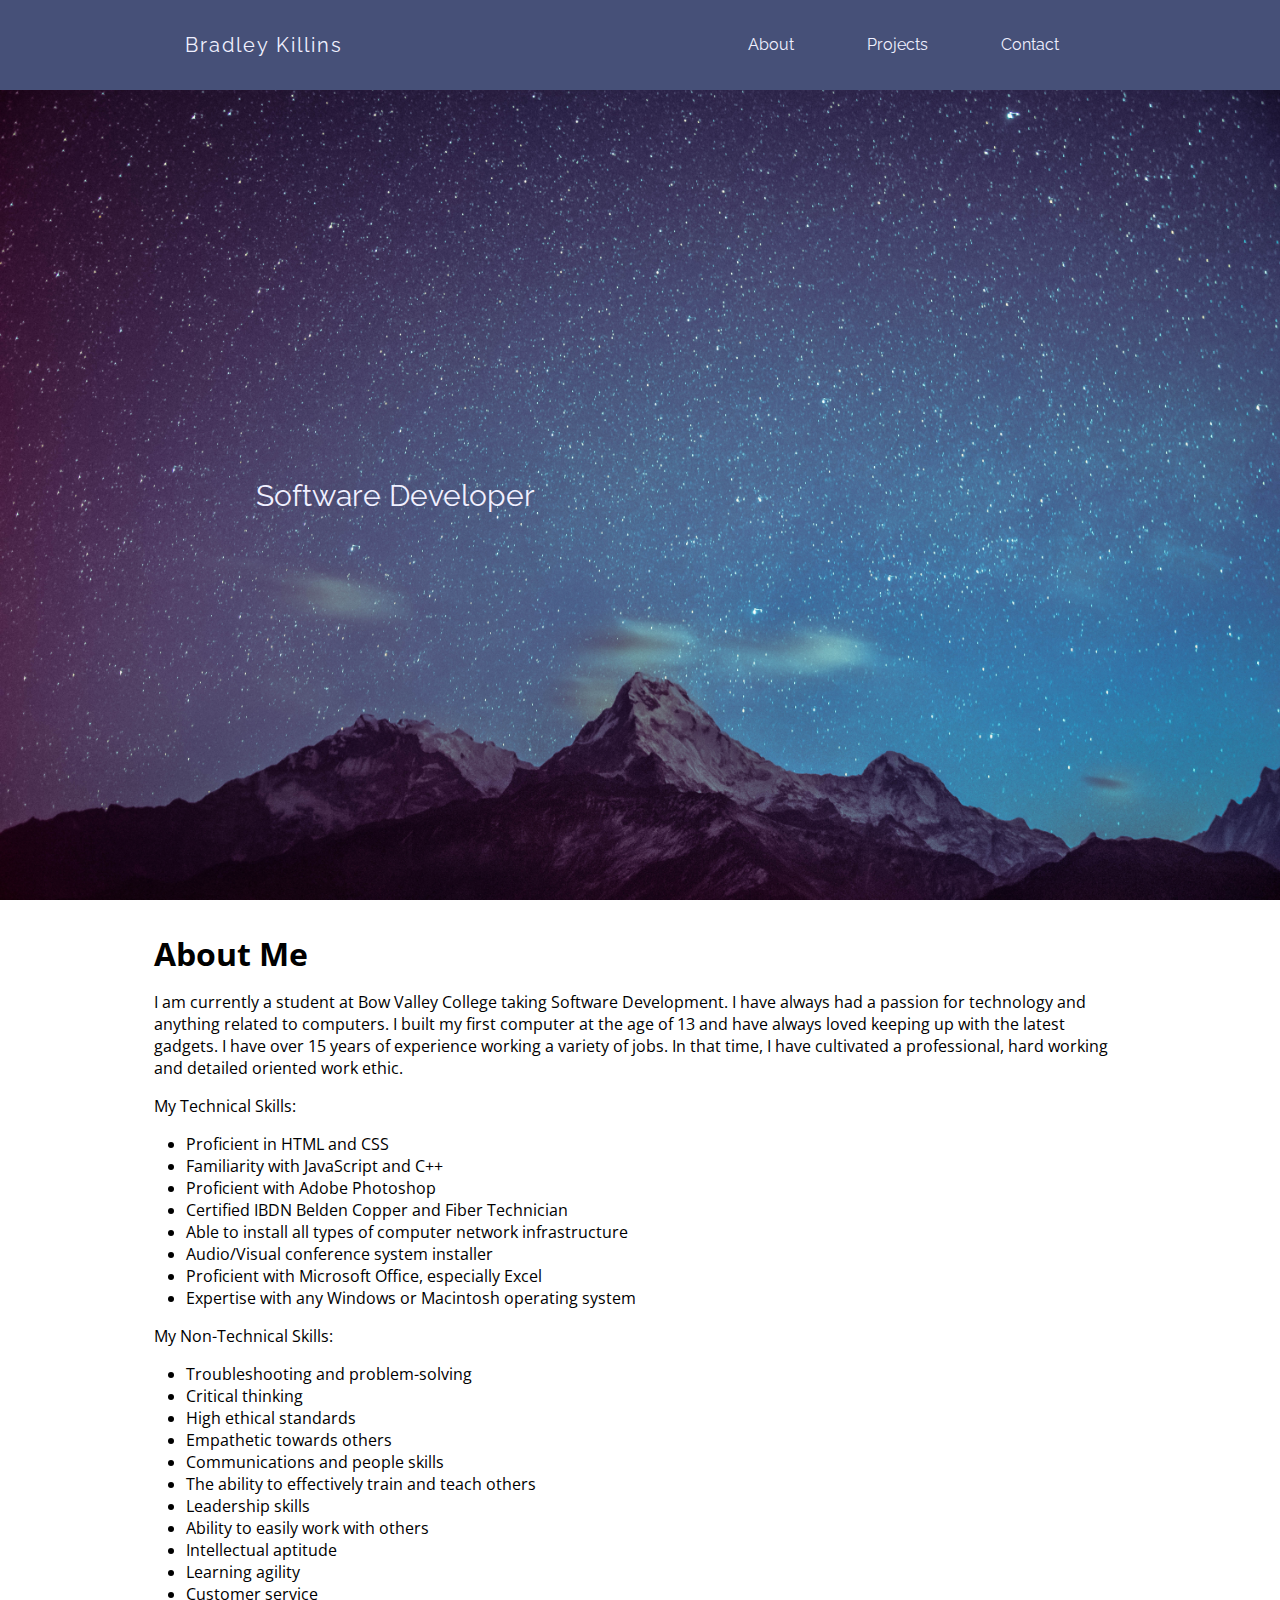
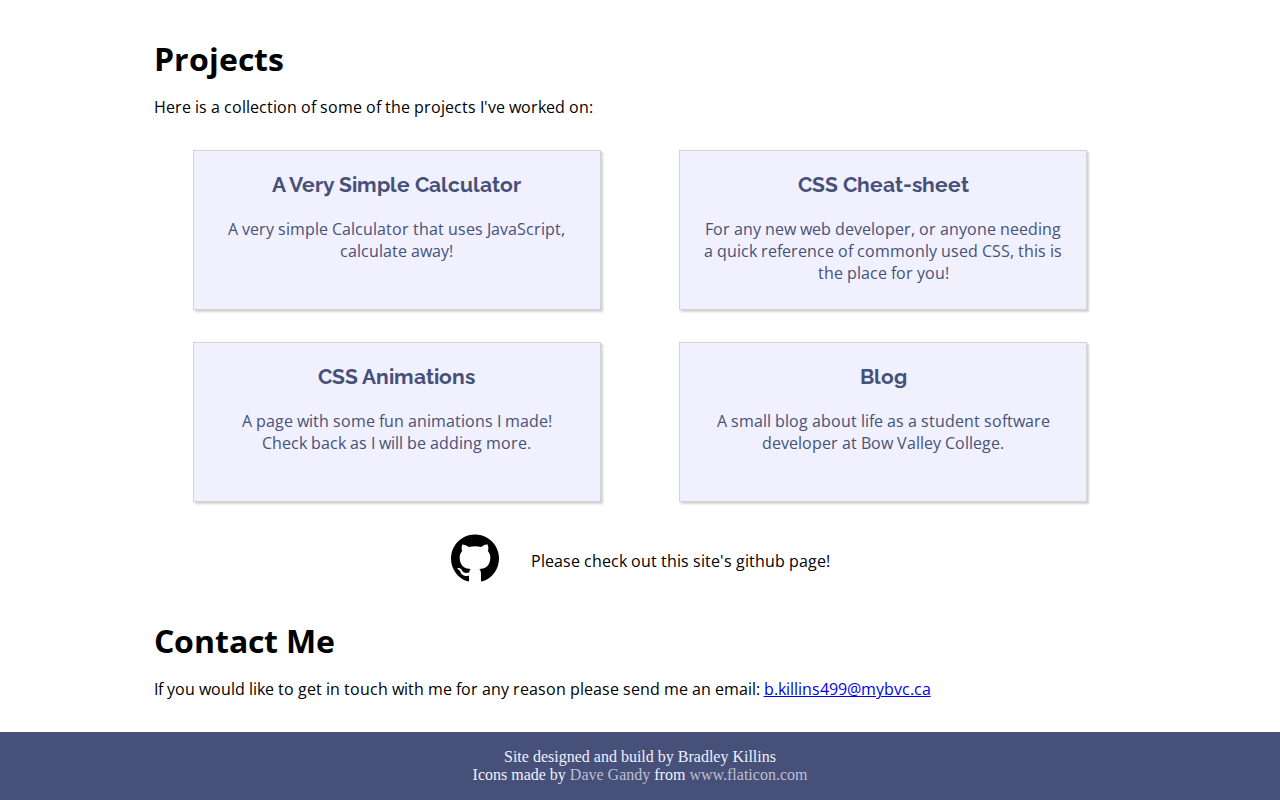
==== index.html @ 469d1066 "small acessability tweaks" ====
<!DOCTYPE html>
<html lang="en">
  <head>
    <!-- Global site tag (gtag.js) - Google Analytics -->
    <script
      async
      src="https://www.googletagmanager.com/gtag/js?id=UA-152422718-1"
    ></script>
    <script>
      window.dataLayer = window.dataLayer || [];
      function gtag() {
        dataLayer.push(arguments);
      }
      gtag("js", new Date());

      gtag("config", "UA-152422718-1");
    </script>

    <meta charset="UTF-8" />
    <meta name="viewport" content="width=device-width, initial-scale=1.0" />
    <title>Bradley Killins - Software Developer</title>
    <link rel="stylesheet" href="styles.css" />

    <!-- Google Fonts -->
    <link
      href="https://fonts.googleapis.com/css?family=Raleway&display=swap"
      rel="stylesheet"
    />
    <link
      href="https://fonts.googleapis.com/css?family=Open+Sans&display=swap"
      rel="stylesheet"
    />
  </head>
  <body>
    <header>
      <section class="head">
        <div class="myName"><a href="#">Bradley Killins</a></div>
        <nav class="navMenu">
          <ul class="menuLinks">
            <li><a href="#about">About</a></li>
            <li><a href="#project">Projects</a></li>
            <li><a href="#contact">Contact</a></li>
          </ul>
        </nav>
        <div class="smallMenu">
          <div class="line"></div>
          <div class="line"></div>
          <div class="line"></div>
        </div>
      </section>
    </header>
    <main>
      <section class="splash">
        <div class="title">Software Developer</div>
      </section>
      <section id="about" class="content">
        <h1>About Me</h1>
        <p>
          I am currently a student at Bow Valley College taking Software
          Development. I have always had a passion for technology and anything
          related to computers. I built my first computer at the age of 13 and
          have always loved keeping up with the latest gadgets. I have over 15
          years of experience working a variety of jobs. In that time, I have
          cultivated a professional, hard working and detailed oriented work
          ethic.
        </p>
        <h4>My Technical Skills:</h4>
        <ul>
          <li>Proficient in HTML and CSS</li>
          <li>Familiarity with JavaScript and C++</li>
          <li>Proficient with Adobe Photoshop</li>
          <li>Certified IBDN Belden Copper and Fiber Technician</li>
          <li>Able to install all types of computer network infrastructure</li>
          <li>Audio/Visual conference system installer</li>
          <li>Proficient with Microsoft Office, especially Excel</li>
          <li>Expertise with any Windows or Macintosh operating system</li>
        </ul>
        <h4>My Non-Technical Skills:</h4>
        <ul>
          <li>Troubleshooting and problem-solving</li>
          <li>Critical thinking</li>
          <li>High ethical standards</li>
          <li>Empathetic towards others</li>
          <li>Communications and people skills</li>
          <li>The ability to effectively train and teach others</li>
          <li>Leadership skills</li>
          <li>Ability to easily work with others</li>
          <li>Intellectual aptitude</li>
          <li>Learning agility</li>
          <li>Customer service</li>
        </ul>
      </section>
      <section id="project" class="content">
        <h1>Projects</h1>
        <p>Here is a collection of some of the projects I've worked on:</p>
        <div class="cardContainer">
          <div class="card">
            <a href="calc.html"
              ><div class="cardIn">
                <h2 class="cardTitle">A Very Simple Calculator</h2>
                <p>
                  A very simple Calculator that uses JavaScript, calculate away!
                </p>
              </div></a
            >
          </div>
          <div class="card">
            <a href="cheat.html"
              ><div class="cardIn">
                <h2 class="cardTitle">CSS Cheat-sheet</h2>
                <p>
                  For any new web developer, or anyone needing a quick reference
                  of commonly used CSS, this is the place for you!
                </p>
              </div></a
            >
          </div>
          <div class="card">
            <a href="animations.html"
              ><div class="cardIn">
                <h2 class="cardTitle">CSS Animations</h2>
                <p>
                  A page with some fun animations I made! Check back as I will
                  be adding more.
                </p>
              </div></a
            >
          </div>
          <div class="card">
            <a href="blog.html"
              ><div class="cardIn">
                <h2 class="cardTitle">Blog</h2>
                <p>
                  A small blog about life as a student software developer at Bow
                  Valley College.
                </p>
              </div></a
            >
          </div>
        </div>
        <div class="github">
          <div>
            <a
              href="https://github.com/bradkillins/personalSite"
              target="_blank"
              title="github.com/bradkillins/personalSite"
              ><img class="icon" src="assets/github-logo.svg" alt="Github Icon"
            /></a>
          </div>
          <div><p>Please check out this site's github page!</p></div>
        </div>
      </section>
      <section id="contact" class="content">
        <h1>Contact Me</h1>
        <p>
          If you would like to get in touch with me for any reason please send
          me an email:
          <a href="mailto:b.killins499@mybvc.ca">b.killins499@mybvc.ca</a>
        </p>
      </section>
    </main>
    <footer>
      <section class="footer">
        <p>
          Site designed and build by Bradley Killins<br />
          Icons made by
          <a
            href="https://www.flaticon.com/authors/dave-gandy"
            target="_blank"
            title="Dave Gandy"
            >Dave Gandy</a
          >
          from
          <a href="https://www.flaticon.com/" title="Flaticon" target="_blank"
            >www.flaticon.com</a
          >
        </p>
      </section>
    </footer>
    <script src="menu.js"></script>
  </body>
</html>
---- styles.css ----
/* 
Inspiration for the navigation menu from Dev Ed:
https://www.youtube.com/channel/UClb90NQQcskPUGDIXsQEz5Q

Inspiration for CSS Animations from https://codepen.io/

Main resources used: 
  https://developer.mozilla.org/en-US/
  https://www.w3schools.com/

*/

/* --Custom Properties-- */

:root {
  --mainDarkColor: rgb(70, 80, 120);
  --mainLightColor: rgb(240, 240, 255);
  --cardHoverColor: rgb(230, 230, 245);
  --mainFont: "Open Sans", sans-serif;
  --accentFont: "Raleway", sans-serif;
}

/* --Zero out defaults */
* {
  padding: 0;
  margin: 0;
  box-sizing: border-box;
}
/*
body {
  font-family: "Raleway", sans-serif;
}
*/
p {
  margin-top: 1em;
}

/* ---Header--- */
header {
  font-family: var(--accentFont);
  position: fixed;
  width: 100vw;
  top: 0;
}

.head {
  display: flex;
  justify-content: space-around;
  background-color: var(--mainDarkColor);
  height: 10vh;
  font-size: 16px;
}

.myName {
  display: inline-block;
  margin: auto 0;
  font-size: 20px;
  font-weight: bold;
  letter-spacing: 2px;
}

.myName a {
  text-decoration: none;
  color: var(--mainLightColor);
  font-weight: normal;
  z-index: 5;
}

.myName a:hover {
  font-weight: bold;
}

/* ---Wide Nav Menu--- */
.navMenu {
  margin: auto 0;
  width: 30%;
}

.menuLinks {
  display: flex;
  justify-content: space-around;
  width: 100%;
  list-style: none;
}

.menuLinks a {
  text-decoration: none;
  color: var(--mainLightColor);
  padding: 0.2em;
}

.menuLinks a:hover {
  font-weight: bold;
}

/* ---Menu for Project Pages--- */

.proMenu {
  margin: auto 0;
  width: 30%;
}

.proLink a {
  text-decoration: none;
  color: var(--mainLightColor);
}
.proLink a:hover {
  font-weight: bold;
}

.proMenu ul {
  display: flex;
  justify-content: space-around;
  width: 100%;
  list-style: none;
}

/* ---Hamburger Menu--- */
.smallMenu {
  display: none;
  margin: auto 0;
}
.line {
  width: 20px;
  height: 2px;
  background-color: var(--mainLightColor);
  margin-top: 4px;
}

/* ---Splash Page--- */
.splash {
  display: flex;
  align-content: center;
  margin-top: 10vh;
  /*-- url("/assets/star-mountains-unsplash.jpg") --*/
  background-image: url("assets/star-mountains-unsplash.jpg");
  background-size: cover;
  background-position-y: bottom;
  height: 90vh;
}

/* ---Splash Page Title--- */
.title {
  text-align: center;
  font-size: 30px;
  color: var(--mainLightColor);
  margin: auto 20vw;
  font-family: var(--accentFont);
}

/* ---Content Section--- */
.content {
  margin: 2em 12vw;
  font-size: 1rem;
  font-family: var(--mainFont);
}

.content h2 {
  margin: 1em 0;
  font-size: 1.3em;
}

.content h3 {
  margin: 1em 0;
}

.content h4 {
  margin: 1em 0;
  font-weight: normal;
}

.content h5 {
  margin: 1em 0;
  text-decoration: underline;
  font-size: 1em;
}

.content ul {
  margin-left: 2em;
}
/* Adds Padding for the fixed Nav Bar 
  when the internal link is used  */
#about:target {
  padding-top: 10.5vh;
}
#project:target {
  padding-top: 10.5vh;
}

.colContainer {
  display: flex;
  flex-wrap: wrap;
}

.col {
  width: 50%;
  min-width: 360px;
}

/* --Blog-- */

.blog {
  display: flex;
  flex-direction: column;
  margin: 2em;
}

.postContainer {
  background-color: var(--mainLightColor);
  margin: 1em 0;
}

.postHead {
  display: flex;
  justify-content: space-between;
  margin: 0 1em;
}

.postTitle {
  margin: 1em 0;
  font-weight: bold;
  font-size: 1.2em;
}

.postDate {
  margin: auto 0;
  padding: 0.5em;
}

.postBody {
  margin: 1em;
}

/* --Project Section-- */

.cardContainer {
  margin-top: 1em;
  display: flex;
  flex-wrap: wrap;
  justify-content: space-around;
}

.card {
  width: 42%;
  min-width: 350px;
  height: 160px;
  margin: 1em;
  box-shadow: 2px 2px 2px lightgrey;
  border: 1px solid lightgrey;
  background-color: var(--mainLightColor);
  text-align: center;
}

.card:hover {
  background-color: var(--cardHoverColor);
}

.cardIn {
  width: 100%;
  height: 100%;
}

.cardTitle {
  margin-top: 1em;
  font-family: var(--accentFont);
}

.card a {
  text-decoration: none;
  color: var(--mainDarkColor);
}

.card p {
  margin: 1em 1.5em;
}

.icon {
  width: 48px;
}

.github {
  margin: 1em 0;
  display: flex;
  justify-content: center;
}

.github div {
  margin: 0 1em;
}

/* --Footer Section-- */

.footer {
  background-color: var(--mainDarkColor);
  font-size: 1rem;
  text-align: center;
  color: var(--mainLightColor);
}

.footer p {
  padding: 1em 0;
}

.footer a {
  color: rgb(190, 190, 210);
  text-decoration: none;
}

.footer a:hover {
  color: var(--mainLightColor);
}

/* --Spacer sized to nav bar height-- */
.spacer {
  margin-top: 10.5vh;
}

/* --CSS styles for viewport width <= 1027px (Tablet)--*/

@media screen and (max-width: 1027px) {
  .card {
    width: 80%;
  }
}

/* --CSS styles for viewport width <= 800px (Mobile)--*/

@media screen and (max-width: 800px) {
  /* --Links from nav bar styled into a vertical list
     menu. By default menu is translated 100vh above
     the screen.  -- */
  .menuLinks {
    position: absolute;
    top: 10vh;
    right: 0;
    height: 65vh;
    display: flex;
    flex-direction: column;
    background-color: rgb(80, 92, 141);
    align-items: center;
    width: 55%;
    transform: translateY(-100vh);
    transition: transform 0.4s ease-in-out;
  }

  .smallMenu {
    display: block;
    transform: translateX(-10vw);
    cursor: pointer;
  }

  /* --Using Javascript in menu.js to toggle this class
     on/off. Opens the mobile menu by translating menu
     back to viewable position. -- */
  .smallMenuOpen {
    transform: translateY(0);
  }
  /* --Moves the splash page title further left on mobile-- */
  .title {
    margin: auto 10vw;
  }
}
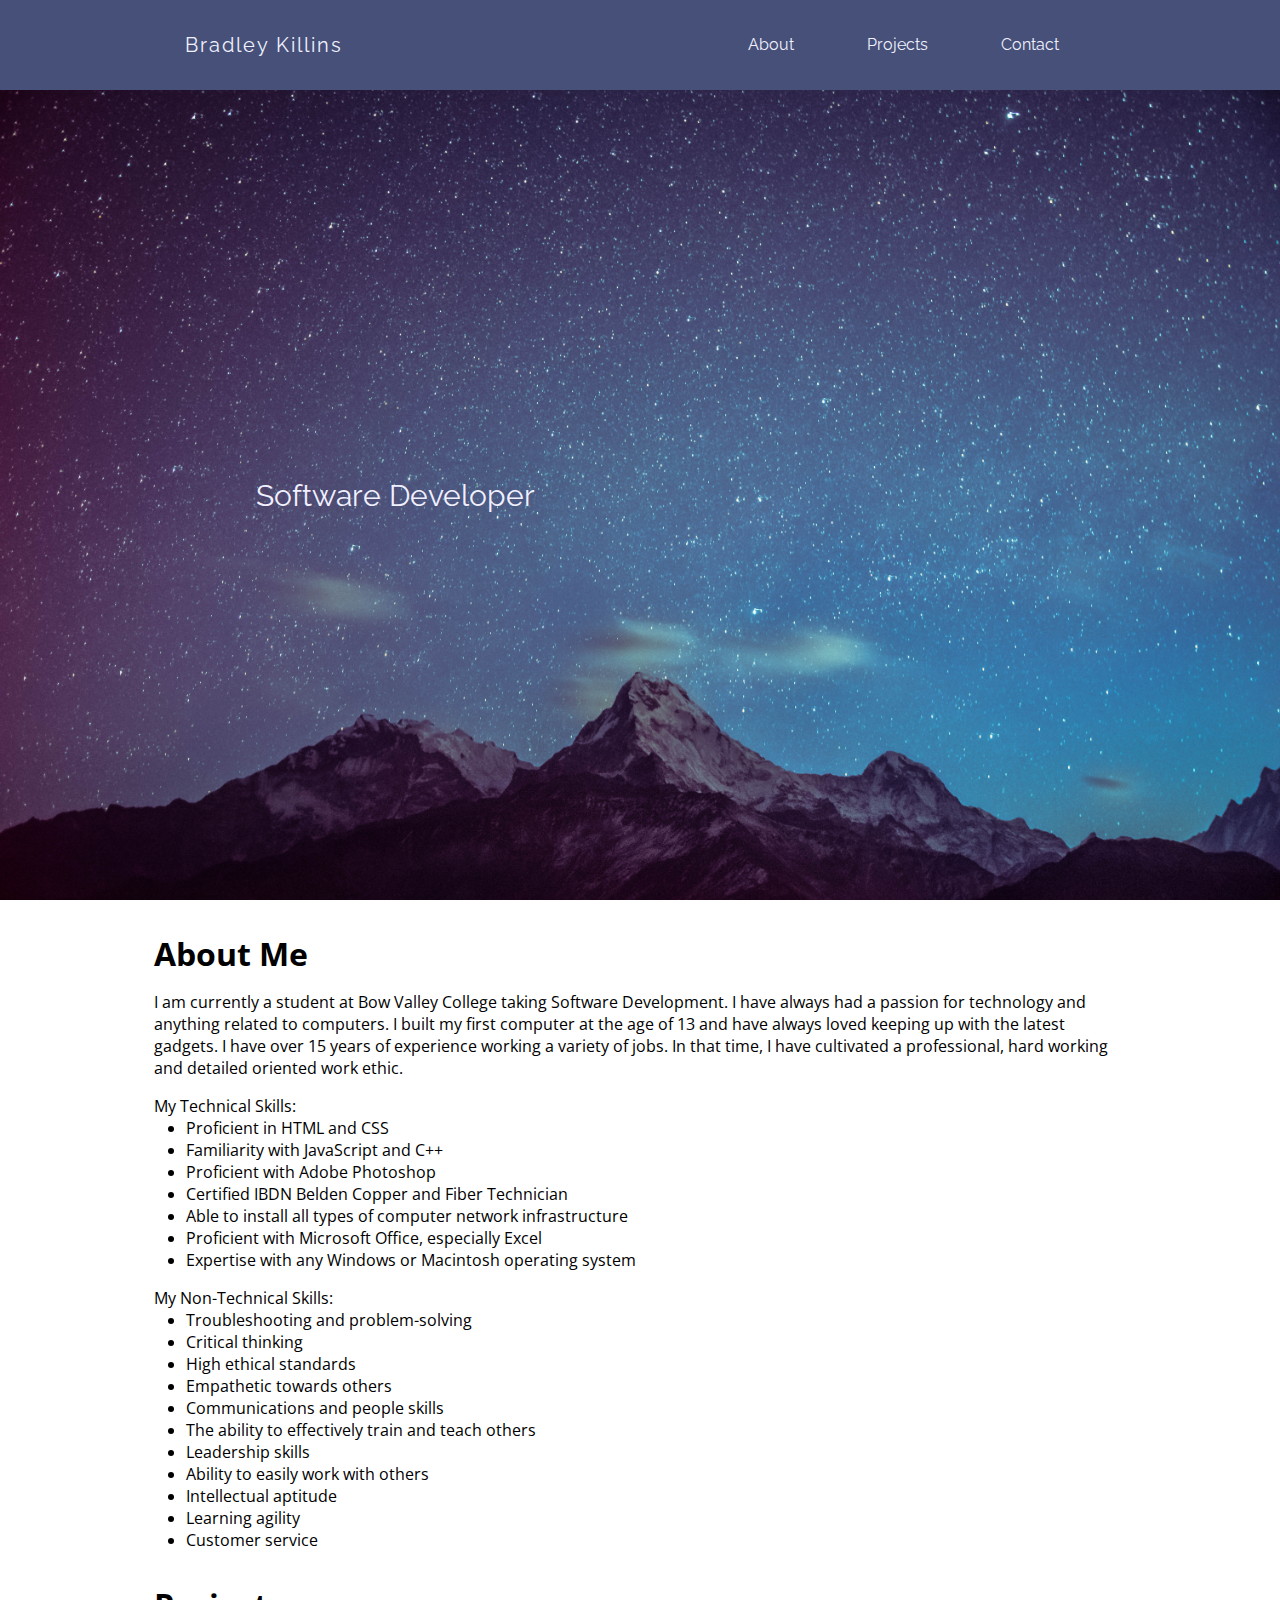
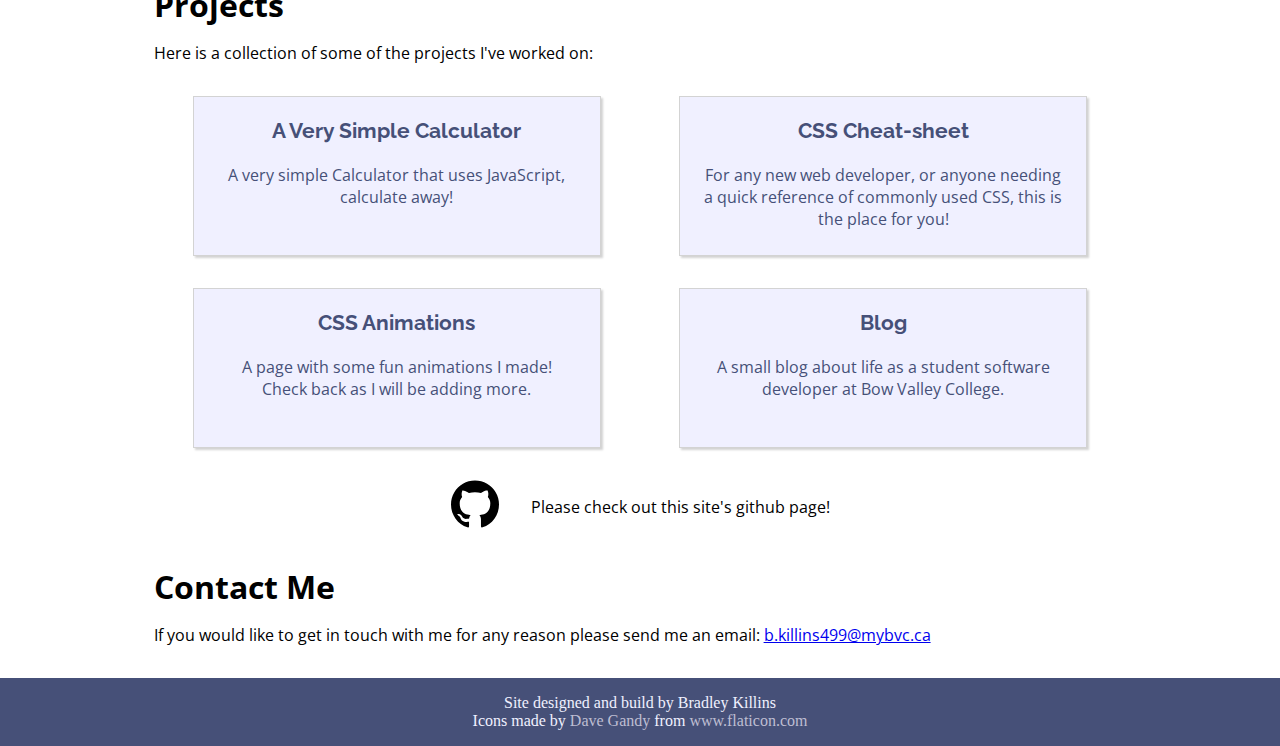
==== commit 9942c7da: "Final commit before assesment" ====
--- a/index.html
+++ b/index.html
@@ -1,3 +1,20 @@
+<!--
+
+Inspiration for the navigation menu from Dev Ed:
+https://www.youtube.com/channel/UClb90NQQcskPUGDIXsQEz5Q
+
+Specifically this video by Dev Ed:
+https://www.youtube.com/watch?v=gXkqy0b4M5g
+
+Inspiration for CSS Animations from https://codepen.io/
+
+Main resources used: 
+  https://developer.mozilla.org/en-US/
+  https://www.w3schools.com/
+  https://devhints.io/css
+
+-->
+
 <!DOCTYPE html>
 <html lang="en">
   <head>
@@ -33,7 +50,7 @@
   </head>
   <body>
     <header>
-      <section class="head">
+      <div class="head">
         <div class="myName"><a href="#">Bradley Killins</a></div>
         <nav class="navMenu">
           <ul class="menuLinks">
@@ -47,12 +64,12 @@
           <div class="line"></div>
           <div class="line"></div>
         </div>
-      </section>
+      </div>
     </header>
     <main>
-      <section class="splash">
+      <div class="splash">
         <div class="title">Software Developer</div>
-      </section>
+      </div>
       <section id="about" class="content">
         <h1>About Me</h1>
         <p>
@@ -64,18 +81,17 @@
           cultivated a professional, hard working and detailed oriented work
           ethic.
         </p>
-        <h4>My Technical Skills:</h4>
+        <p>My Technical Skills:</p>
         <ul>
           <li>Proficient in HTML and CSS</li>
           <li>Familiarity with JavaScript and C++</li>
           <li>Proficient with Adobe Photoshop</li>
           <li>Certified IBDN Belden Copper and Fiber Technician</li>
           <li>Able to install all types of computer network infrastructure</li>
-          <li>Audio/Visual conference system installer</li>
           <li>Proficient with Microsoft Office, especially Excel</li>
           <li>Expertise with any Windows or Macintosh operating system</li>
         </ul>
-        <h4>My Non-Technical Skills:</h4>
+        <p>My Non-Technical Skills:</p>
         <ul>
           <li>Troubleshooting and problem-solving</li>
           <li>Critical thinking</li>
@@ -160,7 +176,7 @@
       </section>
     </main>
     <footer>
-      <section class="footer">
+      <div class="footer">
         <p>
           Site designed and build by Bradley Killins<br />
           Icons made by
@@ -175,8 +191,8 @@
             >www.flaticon.com</a
           >
         </p>
-      </section>
+      </div>
     </footer>
-    <script src="menu.js"></script>
+    <script src="toggleClass.js"></script>
   </body>
 </html>
--- a/styles.css
+++ b/styles.css
@@ -2,15 +2,30 @@
 Inspiration for the navigation menu from Dev Ed:
 https://www.youtube.com/channel/UClb90NQQcskPUGDIXsQEz5Q
 
+Specifically this video by Dev Ed:
+https://www.youtube.com/watch?v=gXkqy0b4M5g
+
 Inspiration for CSS Animations from https://codepen.io/
 
 Main resources used: 
   https://developer.mozilla.org/en-US/
   https://www.w3schools.com/
+  https://devhints.io/css
 
 */
 
-/* --Custom Properties-- */
+/* --Custom Properties-- 
+
+-----PLEASE TAKE NOTE-----
+CSS custom properties have not yet been included in 
+W3C Validator, therefore errors are generated that are
+not correct. My implementation of custom properties are 
+executed correctly, please ignore validation errors about 
+custom properties.
+
+See - https://github.com/w3c/css-validator/issues/111
+
+*/
 
 :root {
   --mainDarkColor: rgb(70, 80, 120);
@@ -164,11 +179,6 @@
   margin: 1em 0;
 }
 
-.content h4 {
-  margin: 1em 0;
-  font-weight: normal;
-}
-
 .content h5 {
   margin: 1em 0;
   text-decoration: underline;
@@ -178,8 +188,9 @@
 .content ul {
   margin-left: 2em;
 }
-/* Adds Padding for the fixed Nav Bar 
-  when the internal link is used  */
+
+/* Add Padding for the fixed Nav Bar 
+  when internal link is used  */
 #about:target {
   padding-top: 10.5vh;
 }
@@ -195,6 +206,60 @@
 .col {
   width: 50%;
   min-width: 360px;
+}
+
+/* --Calculator-- */
+
+.calc {
+  margin: 1em 0;
+  background-color: var(--mainLightColor);
+  min-width: 200px;
+}
+
+.btn {
+  color: var(--mainLightColor);
+  background-color: var(--mainDarkColor);
+  text-align: center;
+  cursor: pointer;
+  width: 20%;
+  height: 32px;
+  padding: 4px;
+  border: solid black 1px;
+  margin: 0.2em;
+}
+
+.resultDisplay {
+  color: var(--mainLightColor);
+  background-color: var(--mainDarkColor);
+  margin: 0.2em;
+  width: 40%;
+  display: flex;
+  justify-content: space-around;
+}
+
+.result {
+  margin: auto 0;
+  padding: 0 2px;
+  font-size: 1.2em;
+  font-weight: bold;
+}
+
+#value1,
+#value2 {
+  width: 35%;
+}
+
+.topCalc {
+  justify-content: space-evenly;
+}
+
+.operators {
+  display: flex;
+}
+
+#clear {
+  min-width: 50px;
+  margin: 0 auto;
 }
 
 /* --Blog-- */
@@ -328,7 +393,7 @@
 @media screen and (max-width: 800px) {
   /* --Links from nav bar styled into a vertical list
      menu. By default menu is translated 100vh above
-     the screen.  -- */
+     the screen. -- */
   .menuLinks {
     position: absolute;
     top: 10vh;
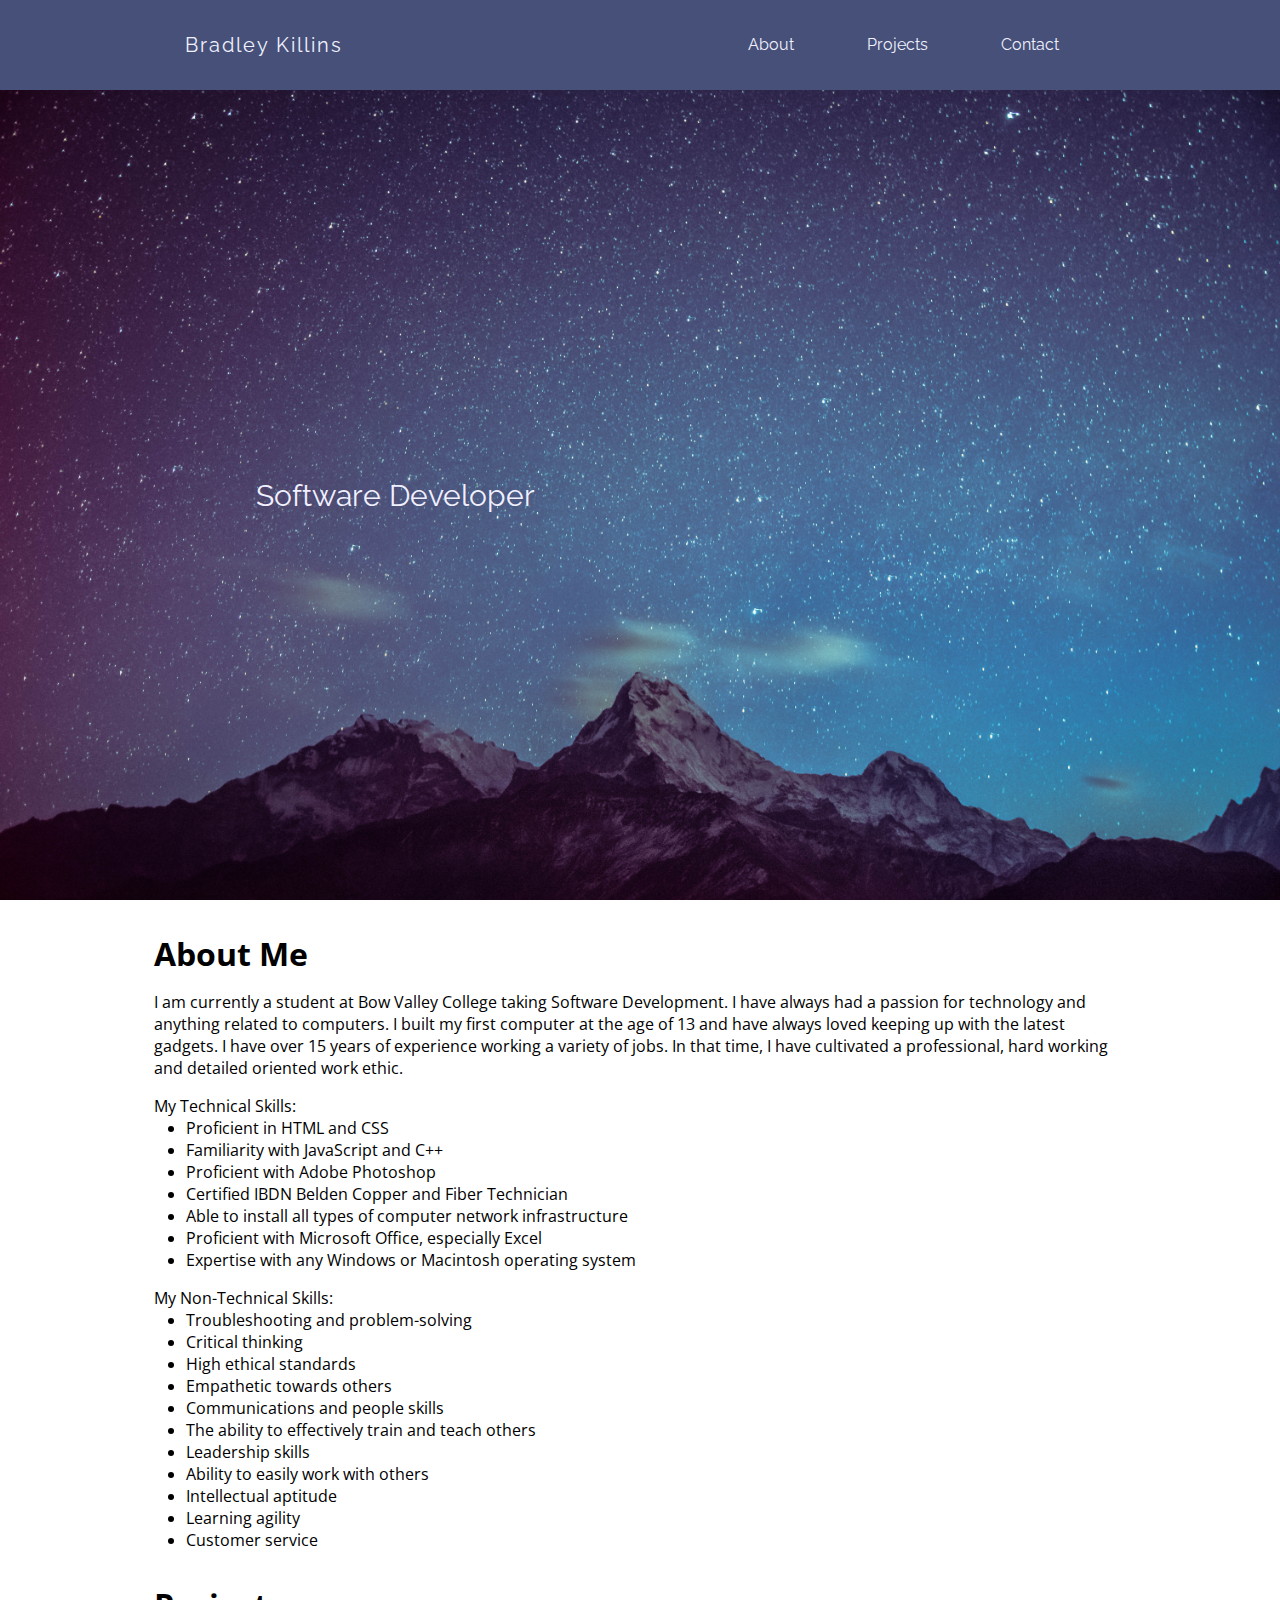
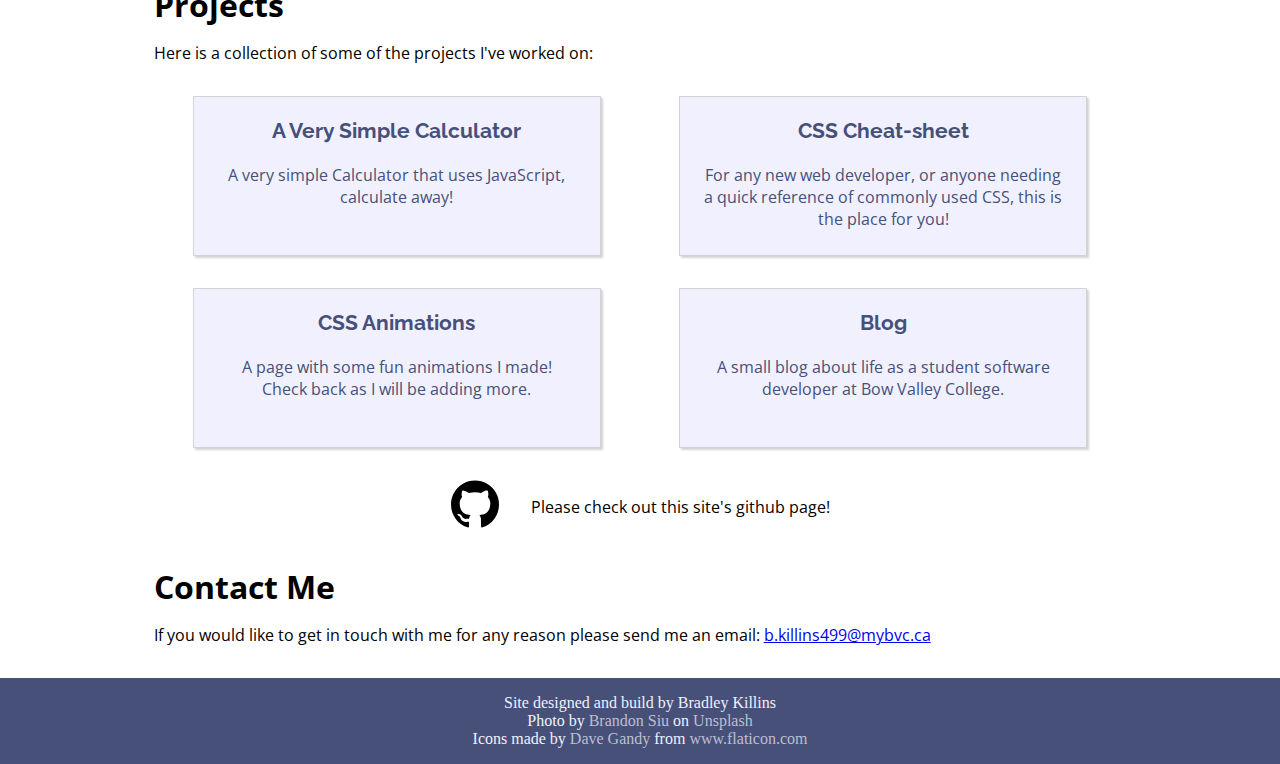
==== commit d54db0a8: "added unsplash credit" ====
--- a/index.html
+++ b/index.html
@@ -178,7 +178,20 @@
     <footer>
       <div class="footer">
         <p>
-          Site designed and build by Bradley Killins<br />
+          Site designed and build by Bradley Killins
+          <br />
+          Photo by
+          <a
+            href="https://unsplash.com/@brandonsiu"
+            title="Brandon Siu"
+            target="_blank"
+            >Brandon Siu</a
+          >
+          on
+          <a href="https://unsplash.com/" title="Unsplash" target="_blank"
+            >Unsplash</a
+          >
+          <br />
           Icons made by
           <a
             href="https://www.flaticon.com/authors/dave-gandy"
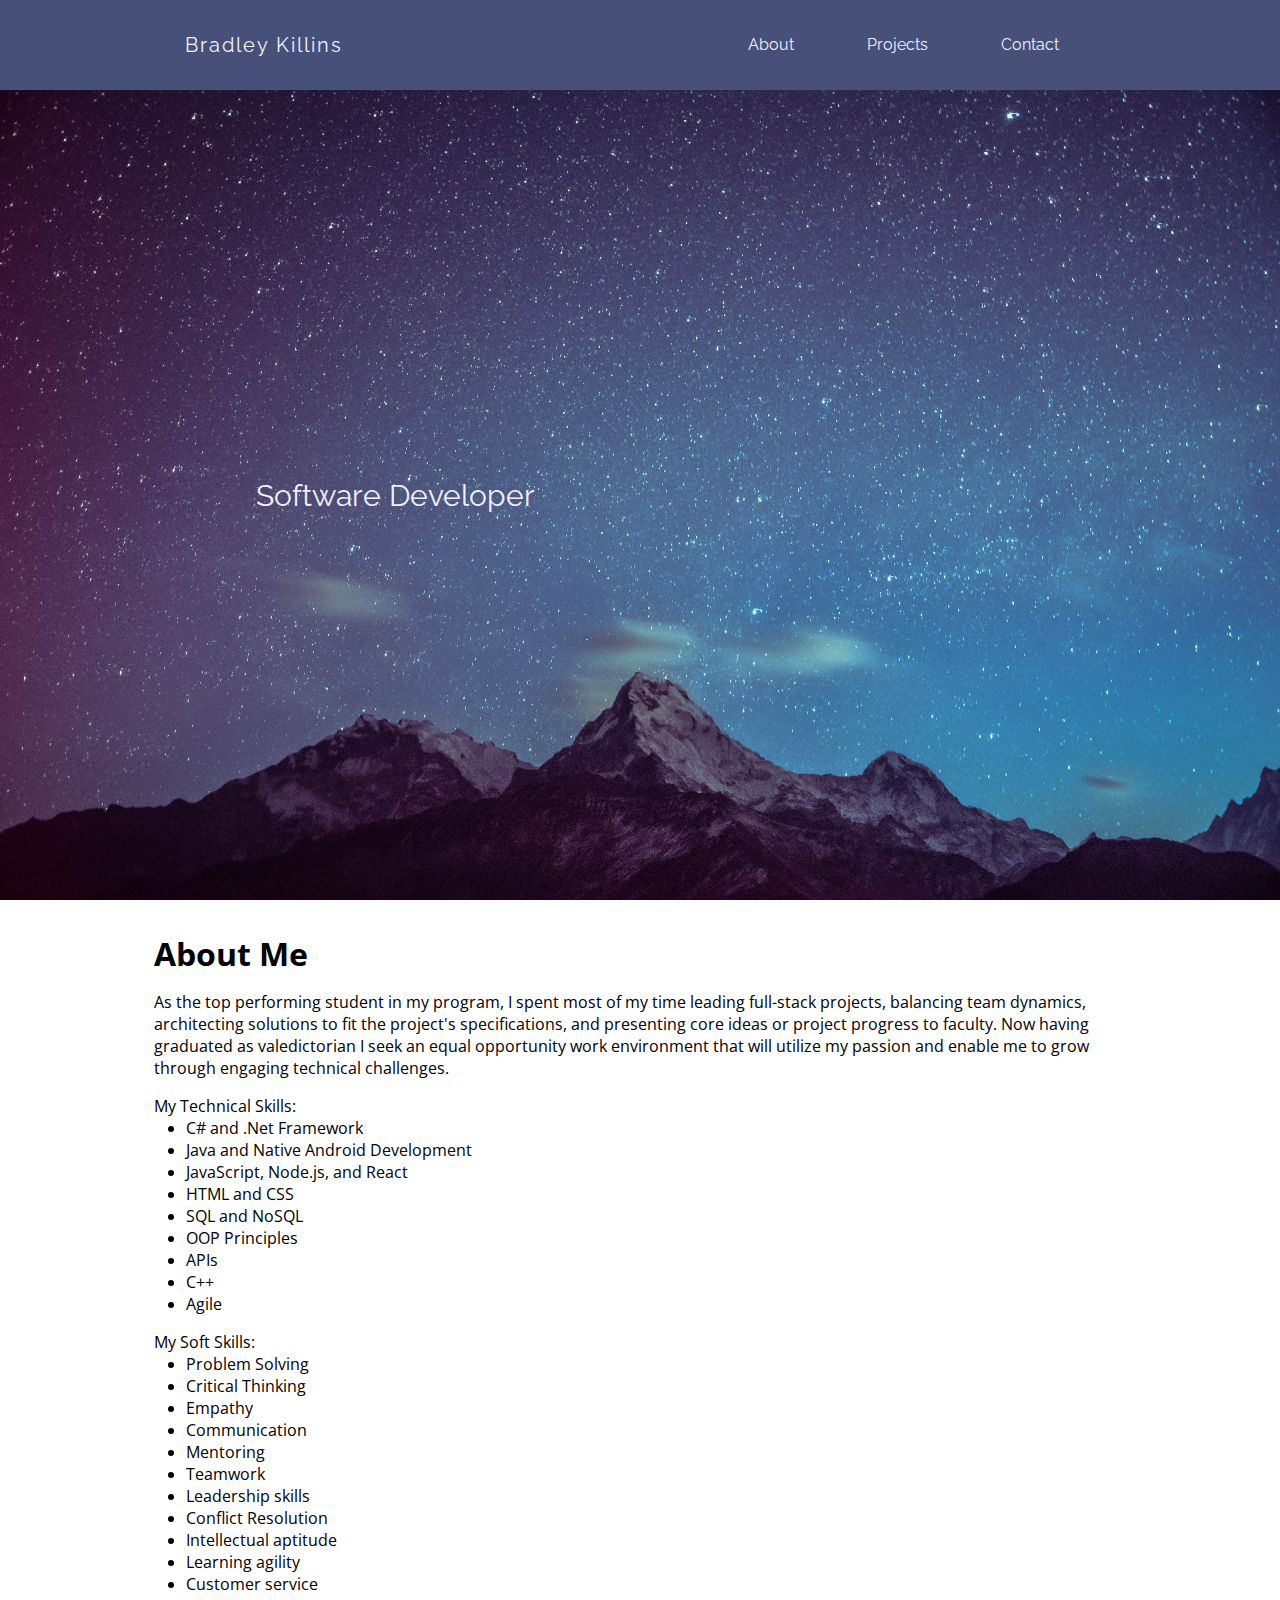
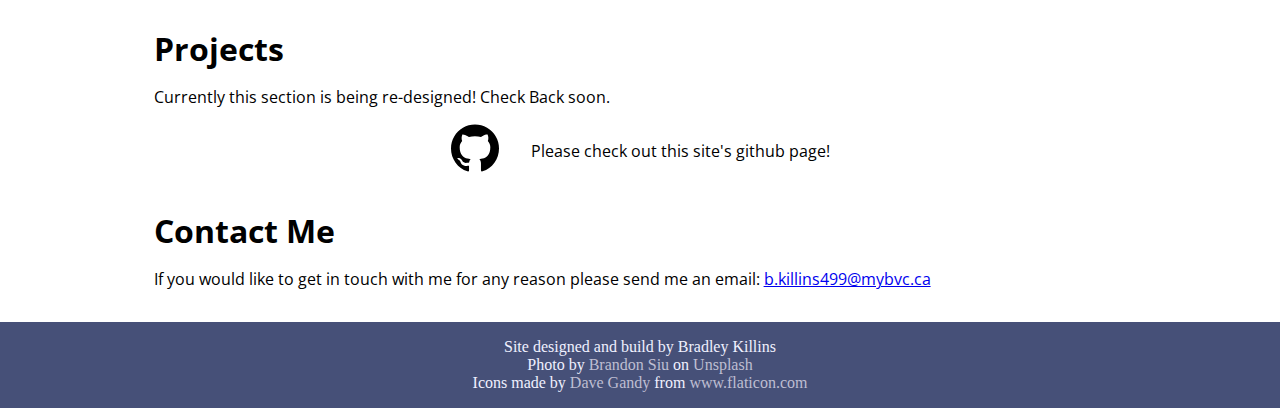
==== commit 8f7f8b75: "removed projects for updating" ====
--- a/index.html
+++ b/index.html
@@ -73,34 +73,36 @@
       <section id="about" class="content">
         <h1>About Me</h1>
         <p>
-          I am currently a student at Bow Valley College taking Software
-          Development. I have always had a passion for technology and anything
-          related to computers. I built my first computer at the age of 13 and
-          have always loved keeping up with the latest gadgets. I have over 15
-          years of experience working a variety of jobs. In that time, I have
-          cultivated a professional, hard working and detailed oriented work
-          ethic.
+          As the top performing student in my program, I spent most of my time
+          leading full-stack projects, balancing team dynamics, architecting
+          solutions to ﬁt the project's specifications, and presenting core
+          ideas or project progress to faculty. Now having graduated as
+          valedictorian I seek an equal opportunity work environment that will
+          utilize my passion and enable me to grow through engaging technical
+          challenges.
         </p>
         <p>My Technical Skills:</p>
         <ul>
-          <li>Proficient in HTML and CSS</li>
-          <li>Familiarity with JavaScript and C++</li>
-          <li>Proficient with Adobe Photoshop</li>
-          <li>Certified IBDN Belden Copper and Fiber Technician</li>
-          <li>Able to install all types of computer network infrastructure</li>
-          <li>Proficient with Microsoft Office, especially Excel</li>
-          <li>Expertise with any Windows or Macintosh operating system</li>
+          <li>C# and .Net Framework</li>
+          <li>Java and Native Android Development</li>
+          <li>JavaScript, Node.js, and React</li>
+          <li>HTML and CSS</li>
+          <li>SQL and NoSQL</li>
+          <li>OOP Principles</li>
+          <li>APIs</li>
+          <li>C++</li>
+          <li>Agile</li>
         </ul>
-        <p>My Non-Technical Skills:</p>
+        <p>My Soft Skills:</p>
         <ul>
-          <li>Troubleshooting and problem-solving</li>
-          <li>Critical thinking</li>
-          <li>High ethical standards</li>
-          <li>Empathetic towards others</li>
-          <li>Communications and people skills</li>
-          <li>The ability to effectively train and teach others</li>
+          <li>Problem Solving</li>
+          <li>Critical Thinking</li>
+          <li>Empathy</li>
+          <li>Communication</li>
+          <li>Mentoring</li>
+          <li>Teamwork</li>
           <li>Leadership skills</li>
-          <li>Ability to easily work with others</li>
+          <li>Conflict Resolution</li>
           <li>Intellectual aptitude</li>
           <li>Learning agility</li>
           <li>Customer service</li>
@@ -108,6 +110,7 @@
       </section>
       <section id="project" class="content">
         <h1>Projects</h1>
+        <!--
         <p>Here is a collection of some of the projects I've worked on:</p>
         <div class="cardContainer">
           <div class="card">
@@ -154,6 +157,8 @@
             >
           </div>
         </div>
+        -->
+        <p>Currently this section is being re-designed! Check Back soon.</p>
         <div class="github">
           <div>
             <a
--- a/styles.css
+++ b/styles.css
@@ -19,7 +19,7 @@
 -----PLEASE TAKE NOTE-----
 CSS custom properties have not yet been included in 
 W3C Validator, therefore errors are generated that are
-not correct. My implementation of custom properties are 
+not correct. My implementation of custom properties is 
 executed correctly, please ignore validation errors about 
 custom properties.
 
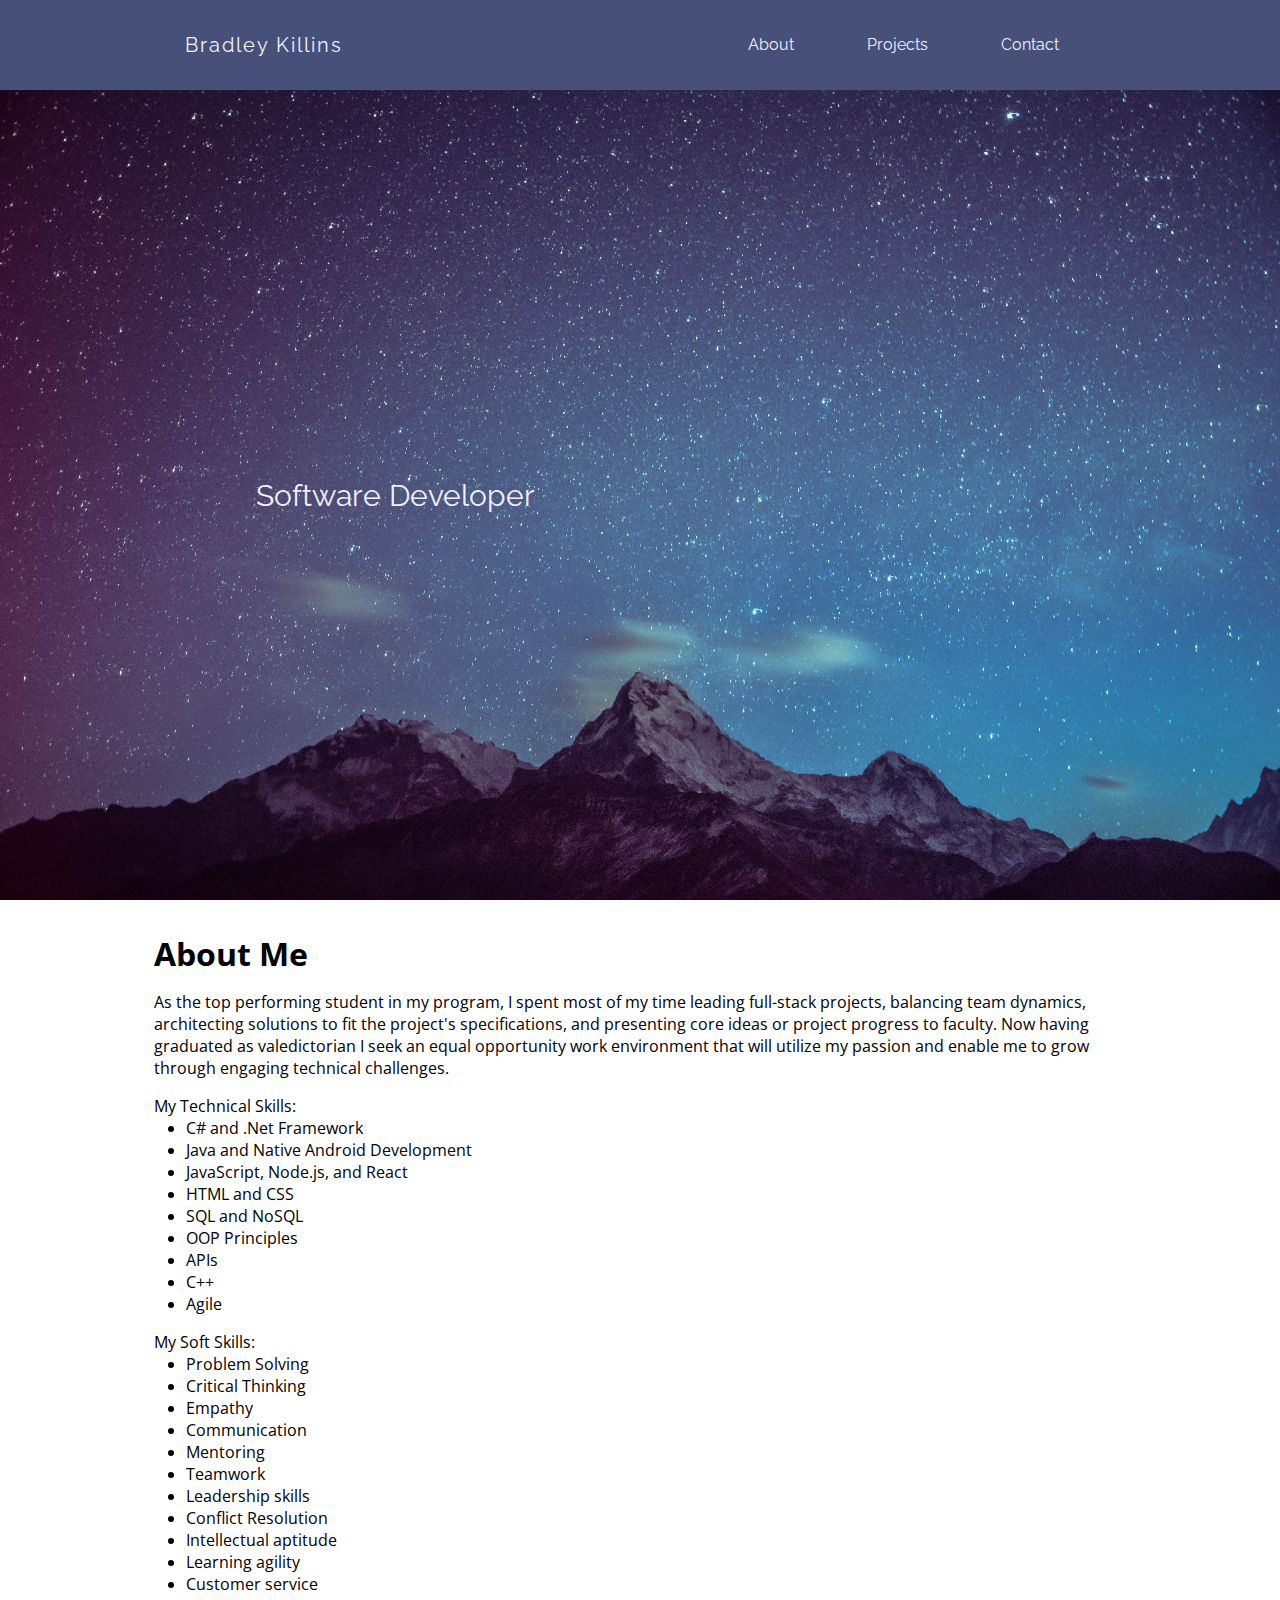
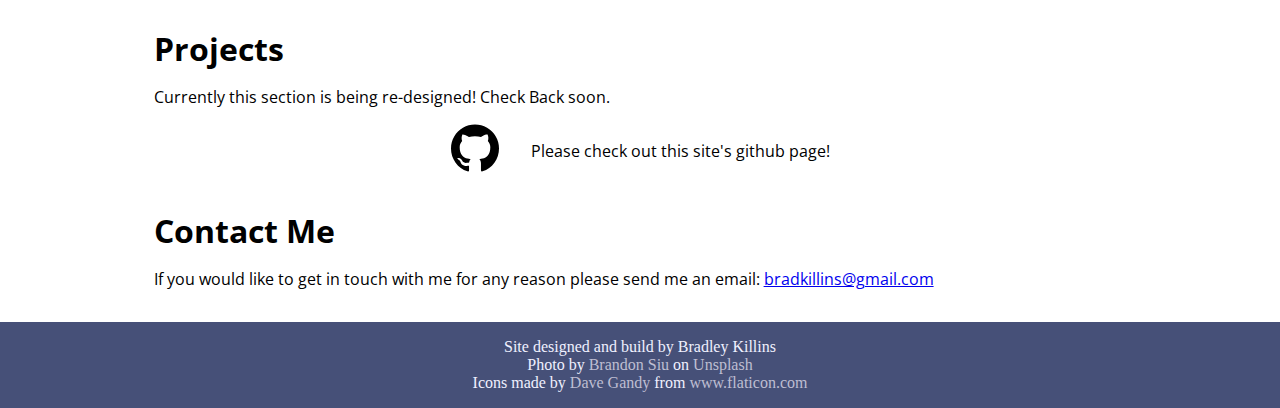
==== commit 71cfbbfd: "updated contact" ====
--- a/index.html
+++ b/index.html
@@ -176,7 +176,7 @@
         <p>
           If you would like to get in touch with me for any reason please send
           me an email:
-          <a href="mailto:b.killins499@mybvc.ca">b.killins499@mybvc.ca</a>
+          <a href="mailto:bradkillins@gmail.com">bradkillins@gmail.com</a>
         </p>
       </section>
     </main>
--- a/styles.css
+++ b/styles.css
@@ -1,25 +1,16 @@
 /* 
-Inspiration for the navigation menu from Dev Ed:
-https://www.youtube.com/channel/UClb90NQQcskPUGDIXsQEz5Q
-
-Specifically this video by Dev Ed:
-https://www.youtube.com/watch?v=gXkqy0b4M5g
-
-Inspiration for CSS Animations from https://codepen.io/
-
-Main resources used: 
-  https://developer.mozilla.org/en-US/
-  https://www.w3schools.com/
-  https://devhints.io/css
-
+Personal Site Assignment for SODV1102 - Introduction to Web Programming
+by Brad Killins
+
+Due Nov 21, 2019
 */
 
 /* --Custom Properties-- 
 
 -----PLEASE TAKE NOTE-----
 CSS custom properties have not yet been included in 
-W3C Validator, therefore errors are generated that are
-not correct. My implementation of custom properties is 
+W3C Validator, therefore errors are generated. 
+My implementation of custom properties is 
 executed correctly, please ignore validation errors about 
 custom properties.
 
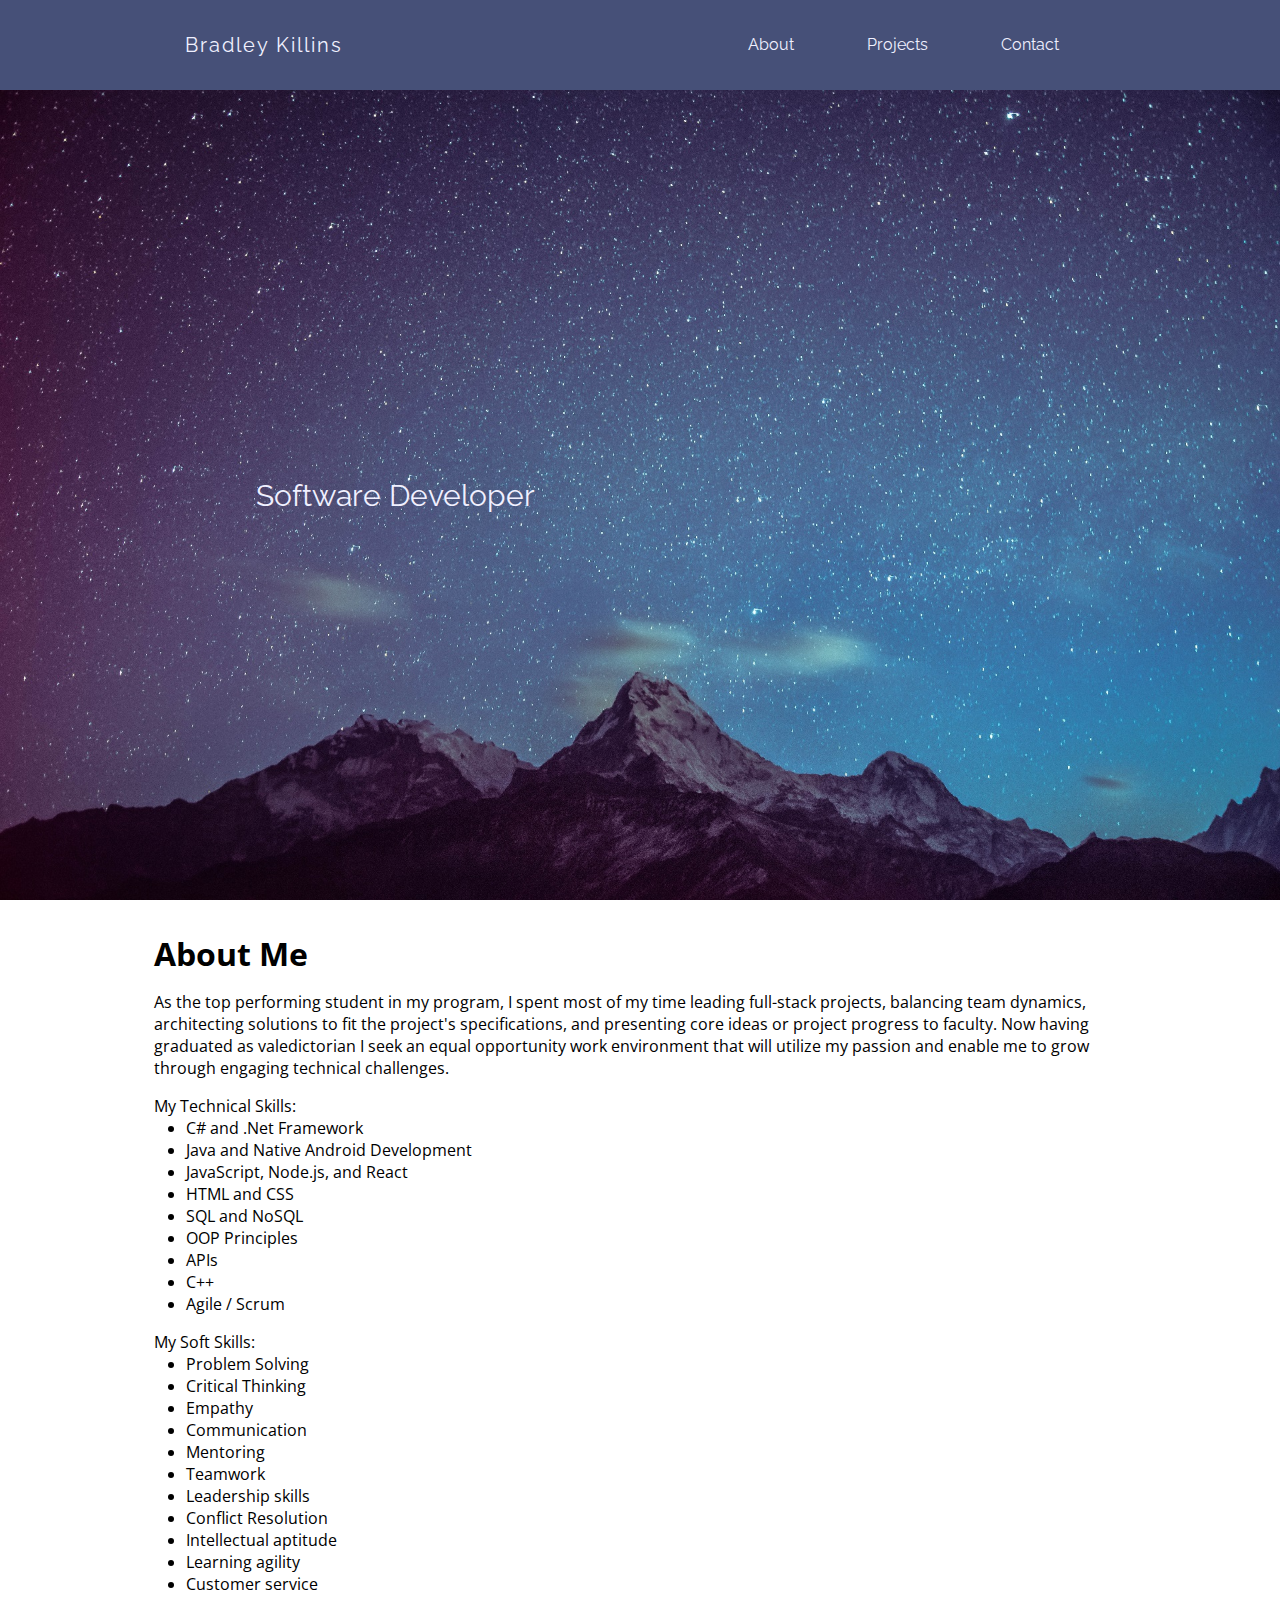
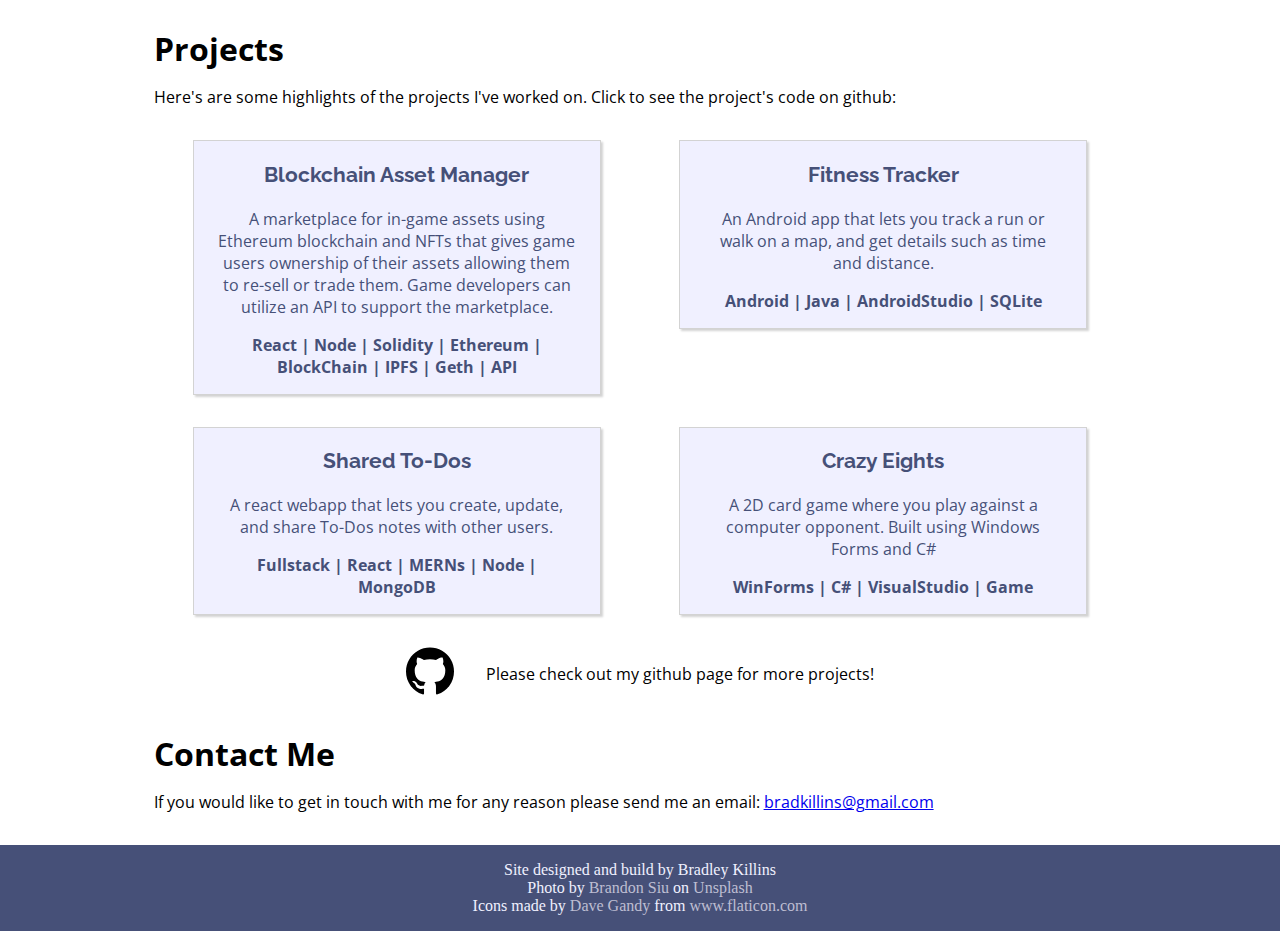
==== commit 72626a2f: "updated projects section" ====
--- a/index.html
+++ b/index.html
@@ -91,7 +91,7 @@
           <li>OOP Principles</li>
           <li>APIs</li>
           <li>C++</li>
-          <li>Agile</li>
+          <li>Agile / Scrum</li>
         </ul>
         <p>My Soft Skills:</p>
         <ul>
@@ -110,65 +110,78 @@
       </section>
       <section id="project" class="content">
         <h1>Projects</h1>
-        <!--
-        <p>Here is a collection of some of the projects I've worked on:</p>
+        <p>
+          Here's are some highlights of the projects I've worked on. Click to
+          see the project's code on github:
+        </p>
         <div class="cardContainer">
           <div class="card">
-            <a href="calc.html"
-              ><div class="cardIn">
-                <h2 class="cardTitle">A Very Simple Calculator</h2>
-                <p>
-                  A very simple Calculator that uses JavaScript, calculate away!
-                </p>
-              </div></a
-            >
-          </div>
-          <div class="card">
-            <a href="cheat.html"
-              ><div class="cardIn">
-                <h2 class="cardTitle">CSS Cheat-sheet</h2>
-                <p>
-                  For any new web developer, or anyone needing a quick reference
-                  of commonly used CSS, this is the place for you!
-                </p>
-              </div></a
-            >
-          </div>
-          <div class="card">
-            <a href="animations.html"
-              ><div class="cardIn">
-                <h2 class="cardTitle">CSS Animations</h2>
-                <p>
-                  A page with some fun animations I made! Check back as I will
-                  be adding more.
-                </p>
-              </div></a
-            >
-          </div>
-          <div class="card">
-            <a href="blog.html"
-              ><div class="cardIn">
-                <h2 class="cardTitle">Blog</h2>
-                <p>
-                  A small blog about life as a student software developer at Bow
-                  Valley College.
-                </p>
+            <a href="https://github.com/JesseHarasym/AuxiunCrypto"
+              ><div class="cardIn">
+                <h2 class="cardTitle">Blockchain Asset Manager</h2>
+                <p>
+                  A marketplace for in-game assets using Ethereum blockchain and
+                  NFTs that gives game users ownership of their assets allowing
+                  them to re-sell or trade them. Game developers can utilize an
+                  API to support the marketplace.
+                </p>
+                <p class="tags">
+                  React | Node | Solidity | Ethereum | BlockChain | IPFS | Geth
+                  | API
+                </p>
+              </div></a
+            >
+          </div>
+
+          <div class="card">
+            <a href="https://github.com/bradkillins/FitnessTracker"
+              ><div class="cardIn">
+                <h2 class="cardTitle">Fitness Tracker</h2>
+                <p>
+                  An Android app that lets you track a run or walk on a map, and
+                  get details such as time and distance.
+                </p>
+                <p class="tags">Android | Java | AndroidStudio | SQLite</p>
+              </div></a
+            >
+          </div>
+
+          <div class="card">
+            <a href="https://github.com/bradkillins/Shared-ToDo"
+              ><div class="cardIn">
+                <h2 class="cardTitle">Shared To-Dos</h2>
+                <p>
+                  A react webapp that lets you create, update, and share To-Dos
+                  notes with other users.
+                </p>
+                <p class="tags">Fullstack | React | MERNs | Node | MongoDB</p>
+              </div></a
+            >
+          </div>
+          <div class="card">
+            <a href="https://github.com/bradkillins/CrazyEights"
+              ><div class="cardIn">
+                <h2 class="cardTitle">Crazy Eights</h2>
+                <p>
+                  A 2D card game where you play against a computer opponent.
+                  Built using Windows Forms and C#
+                </p>
+                <p class="tags">WinForms | C# | VisualStudio | Game</p>
               </div></a
             >
           </div>
         </div>
-        -->
-        <p>Currently this section is being re-designed! Check Back soon.</p>
+
         <div class="github">
           <div>
             <a
-              href="https://github.com/bradkillins/personalSite"
+              href="https://github.com/bradkillins?tab=repositories"
               target="_blank"
-              title="github.com/bradkillins/personalSite"
+              title="github.com/bradkillins"
               ><img class="icon" src="assets/github-logo.svg" alt="Github Icon"
             /></a>
           </div>
-          <div><p>Please check out this site's github page!</p></div>
+          <div><p>Please check out my github page for more projects!</p></div>
         </div>
       </section>
       <section id="contact" class="content">
--- a/styles.css
+++ b/styles.css
@@ -299,7 +299,7 @@
 .card {
   width: 42%;
   min-width: 350px;
-  height: 160px;
+  height: fit-content;
   margin: 1em;
   box-shadow: 2px 2px 2px lightgrey;
   border: 1px solid lightgrey;
@@ -342,6 +342,10 @@
 
 .github div {
   margin: 0 1em;
+}
+
+.tags {
+  font-weight: bold;
 }
 
 /* --Footer Section-- */
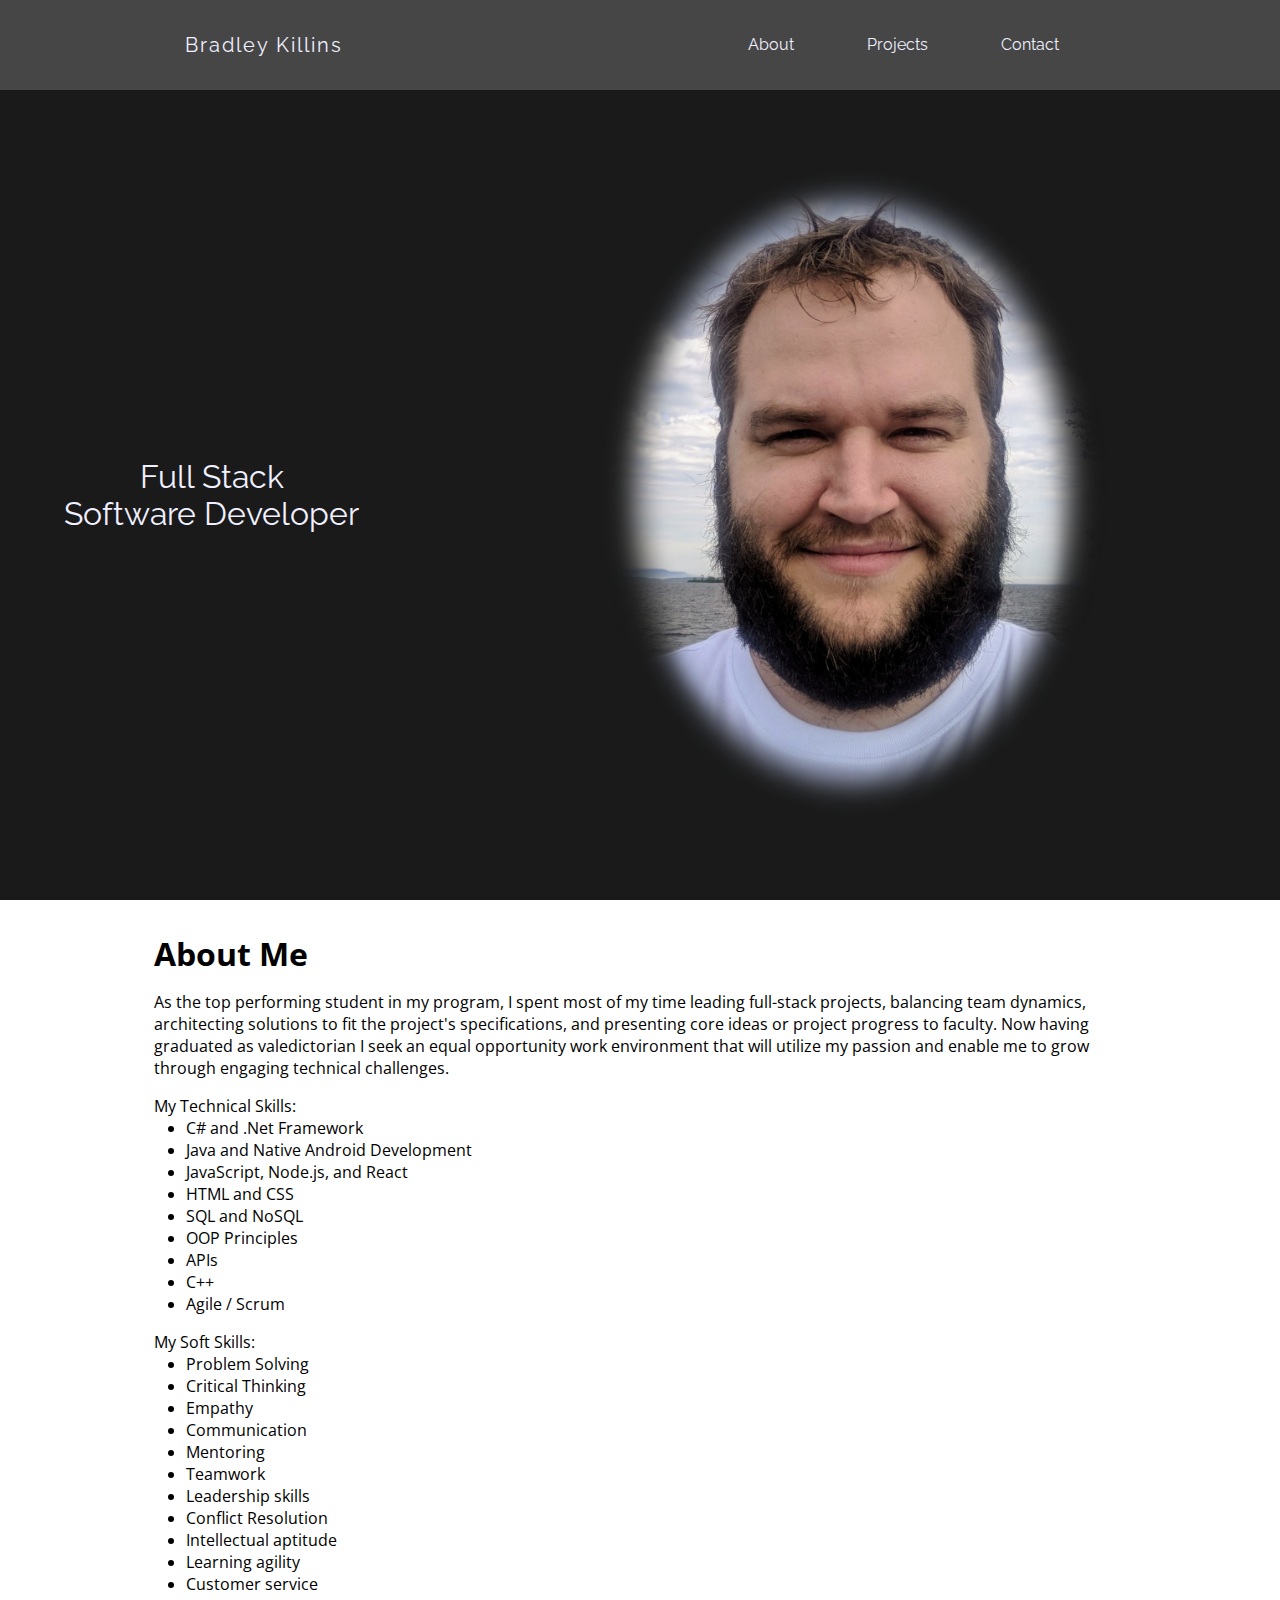
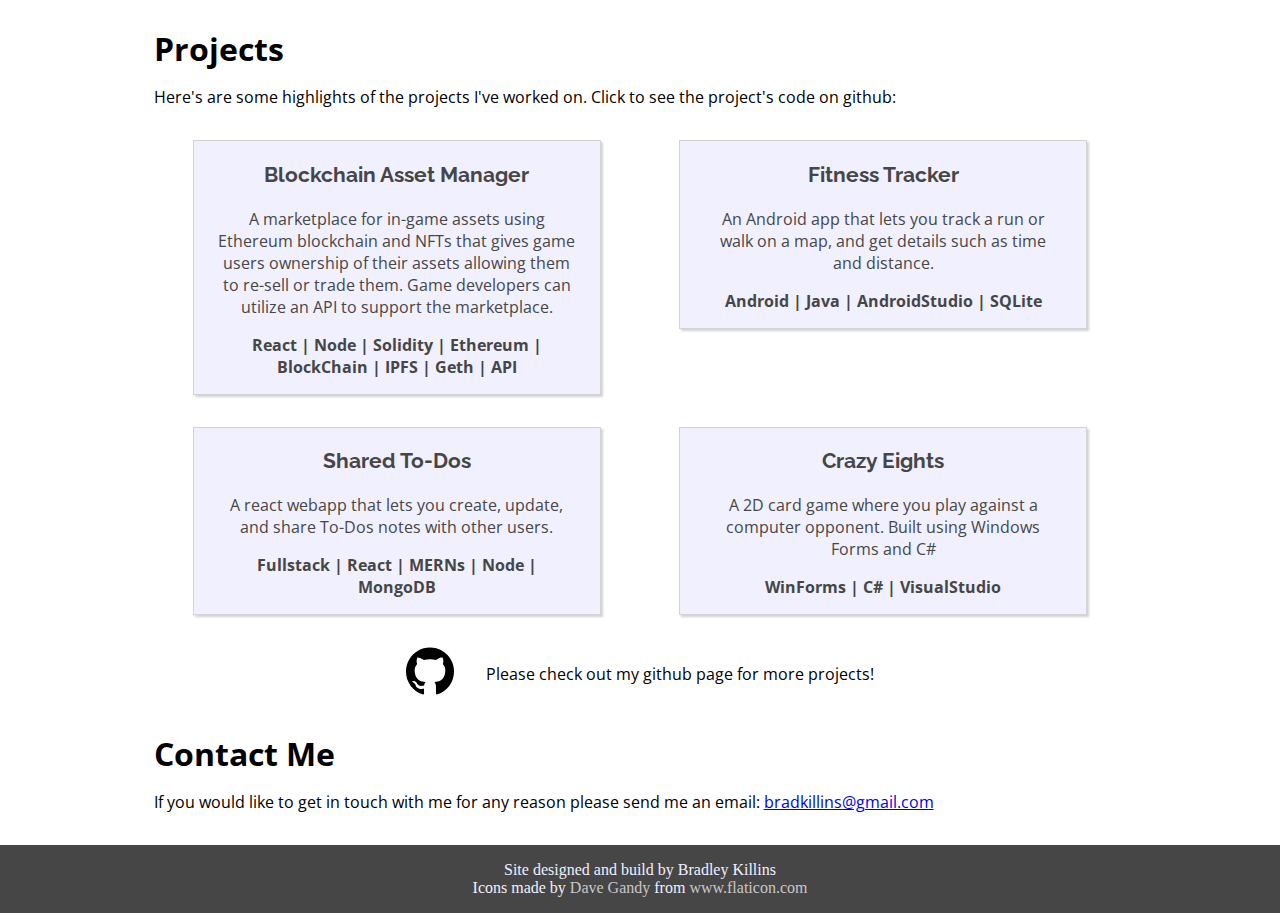
==== commit d92ed0b9: "updated splash image and colours" ====
--- a/index.html
+++ b/index.html
@@ -68,7 +68,11 @@
     </header>
     <main>
       <div class="splash">
-        <div class="title">Software Developer</div>
+        <div class="title">Full Stack<br />Software Developer</div>
+        <img
+          src="./assets/Brad-portfolioImage-trans.png"
+          alt="Face shot of Bradley Killins"
+        />
       </div>
       <section id="about" class="content">
         <h1>About Me</h1>
@@ -166,7 +170,7 @@
                   A 2D card game where you play against a computer opponent.
                   Built using Windows Forms and C#
                 </p>
-                <p class="tags">WinForms | C# | VisualStudio | Game</p>
+                <p class="tags">WinForms | C# | VisualStudio</p>
               </div></a
             >
           </div>
@@ -197,18 +201,6 @@
       <div class="footer">
         <p>
           Site designed and build by Bradley Killins
-          <br />
-          Photo by
-          <a
-            href="https://unsplash.com/@brandonsiu"
-            title="Brandon Siu"
-            target="_blank"
-            >Brandon Siu</a
-          >
-          on
-          <a href="https://unsplash.com/" title="Unsplash" target="_blank"
-            >Unsplash</a
-          >
           <br />
           Icons made by
           <a
--- a/styles.css
+++ b/styles.css
@@ -19,7 +19,7 @@
 */
 
 :root {
-  --mainDarkColor: rgb(70, 80, 120);
+  --mainDarkColor: rgb(70, 70, 70);
   --mainLightColor: rgb(240, 240, 255);
   --cardHoverColor: rgb(230, 230, 245);
   --mainFont: "Open Sans", sans-serif;
@@ -136,21 +136,25 @@
 /* ---Splash Page--- */
 .splash {
   display: flex;
-  align-content: center;
+  flex-wrap: wrap-reverse;
+  justify-content: space-around;
   margin-top: 10vh;
-  /*-- url("/assets/star-mountains-unsplash.jpg") --*/
-  background-image: url("assets/star-mountains-unsplash.jpg");
-  background-size: cover;
-  background-position-y: bottom;
+  background-color: #1a1a1a;
   height: 90vh;
+}
+
+.splash img {
+  margin: auto;
+  width: auto;
+  height: 80%;
 }
 
 /* ---Splash Page Title--- */
 .title {
   text-align: center;
-  font-size: 30px;
-  color: var(--mainLightColor);
-  margin: auto 20vw;
+  font-size: 2em;
+  color: var(--mainLightColor);
+  margin: auto 5vw;
   font-family: var(--accentFont);
 }
 
@@ -362,7 +366,7 @@
 }
 
 .footer a {
-  color: rgb(190, 190, 210);
+  color: rgb(200, 200, 200);
   text-decoration: none;
 }
 
@@ -372,7 +376,7 @@
 
 /* --Spacer sized to nav bar height-- */
 .spacer {
-  margin-top: 10.5vh;
+  margin-top: 10vh;
 }
 
 /* --CSS styles for viewport width <= 1027px (Tablet)--*/
@@ -380,6 +384,11 @@
 @media screen and (max-width: 1027px) {
   .card {
     width: 80%;
+  }
+
+  /* ---Splash Page Title--- */
+  .title {
+    font-size: 1.5em;
   }
 }
 
@@ -396,7 +405,7 @@
     height: 65vh;
     display: flex;
     flex-direction: column;
-    background-color: rgb(80, 92, 141);
+    background-color: var(--mainDarkColor);
     align-items: center;
     width: 55%;
     transform: translateY(-100vh);
@@ -415,8 +424,9 @@
   .smallMenuOpen {
     transform: translateY(0);
   }
-  /* --Moves the splash page title further left on mobile-- */
-  .title {
-    margin: auto 10vw;
-  }
-}
+
+  /* ---Splash Page--- */
+  .splash {
+    flex-direction: column-reverse;
+  }
+}
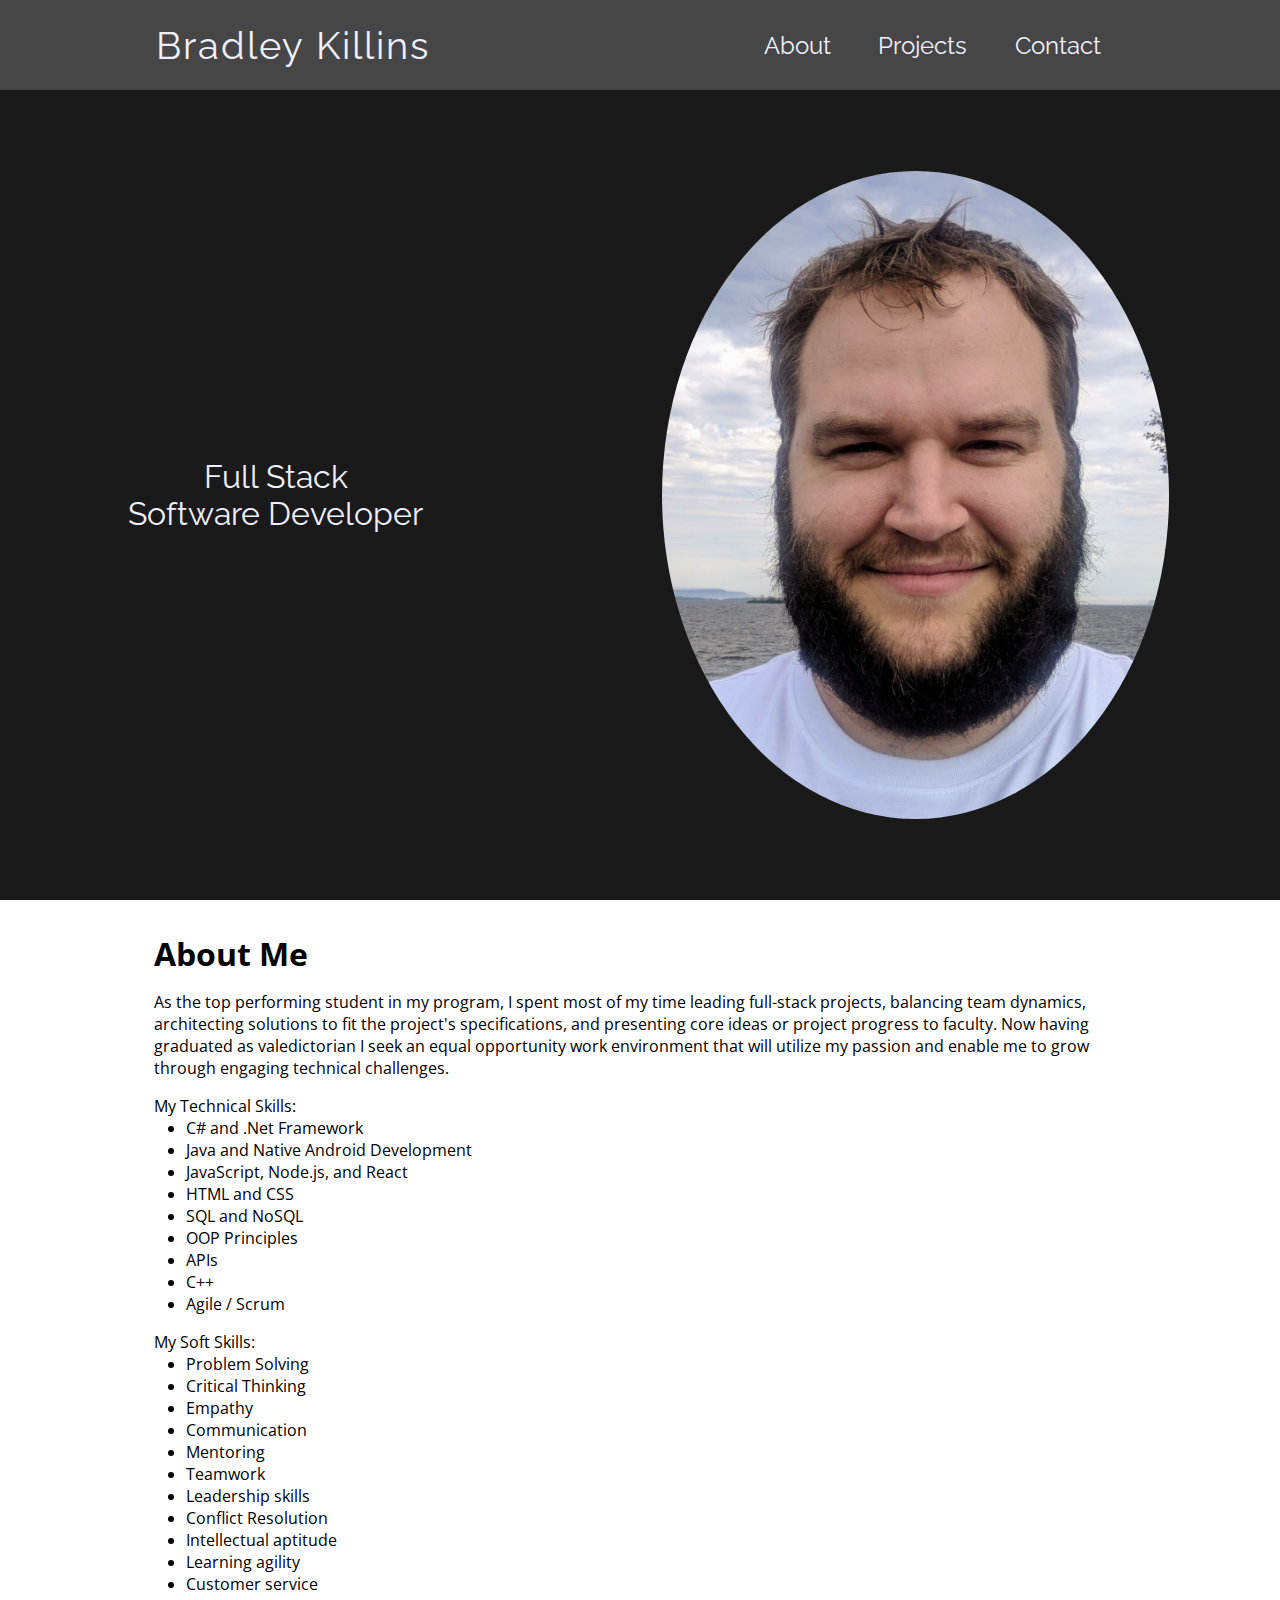
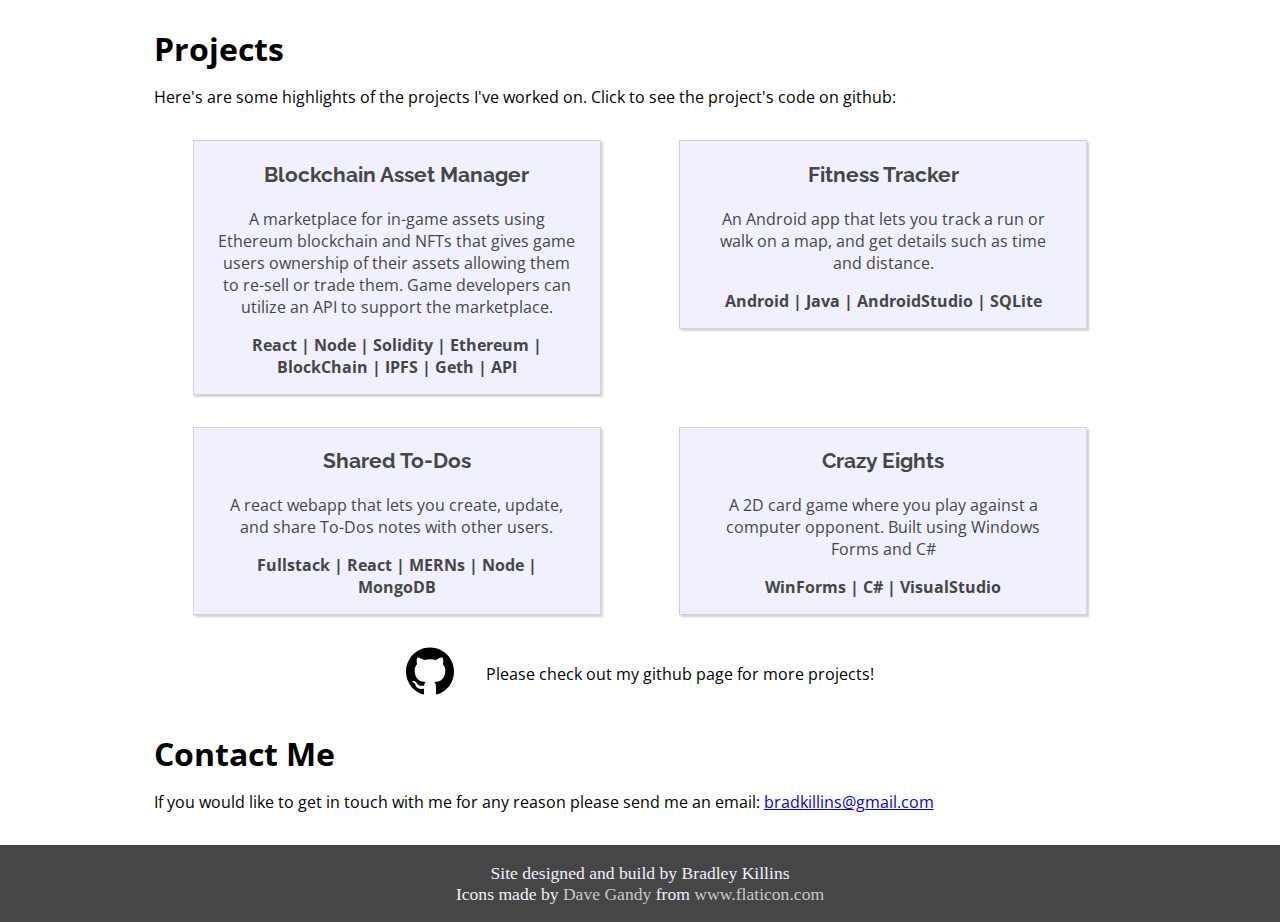
==== commit 13726ff7: "clean edge to picture" ====
--- a/index.html
+++ b/index.html
@@ -70,7 +70,7 @@
       <div class="splash">
         <div class="title">Full Stack<br />Software Developer</div>
         <img
-          src="./assets/Brad-portfolioImage-trans.png"
+          src="./assets/Brad-portfolioImage-cropped.png"
           alt="Face shot of Bradley Killins"
         />
       </div>
--- a/styles.css
+++ b/styles.css
@@ -54,13 +54,13 @@
   justify-content: space-around;
   background-color: var(--mainDarkColor);
   height: 10vh;
-  font-size: 16px;
+  font-size: 1.5em;
 }
 
 .myName {
   display: inline-block;
   margin: auto 0;
-  font-size: 20px;
+  font-size: 1.6em;
   font-weight: bold;
   letter-spacing: 2px;
 }
@@ -147,6 +147,7 @@
   margin: auto;
   width: auto;
   height: 80%;
+  border-radius: 50%;
 }
 
 /* ---Splash Page Title--- */
@@ -154,14 +155,14 @@
   text-align: center;
   font-size: 2em;
   color: var(--mainLightColor);
-  margin: auto 5vw;
+  margin: auto 10vw;
   font-family: var(--accentFont);
 }
 
 /* ---Content Section--- */
 .content {
   margin: 2em 12vw;
-  font-size: 1rem;
+  font-size: 1em;
   font-family: var(--mainFont);
 }
 
@@ -356,7 +357,7 @@
 
 .footer {
   background-color: var(--mainDarkColor);
-  font-size: 1rem;
+  font-size: 1.1em;
   text-align: center;
   color: var(--mainLightColor);
 }
@@ -384,11 +385,6 @@
 @media screen and (max-width: 1027px) {
   .card {
     width: 80%;
-  }
-
-  /* ---Splash Page Title--- */
-  .title {
-    font-size: 1.5em;
   }
 }
 
@@ -429,4 +425,14 @@
   .splash {
     flex-direction: column-reverse;
   }
-}
+
+  .myName {
+    font-size: 1.3em;
+  }
+}
+
+@media screen and (max-width: 550px) {
+  .splash img {
+    height: 68%;
+  }
+}
